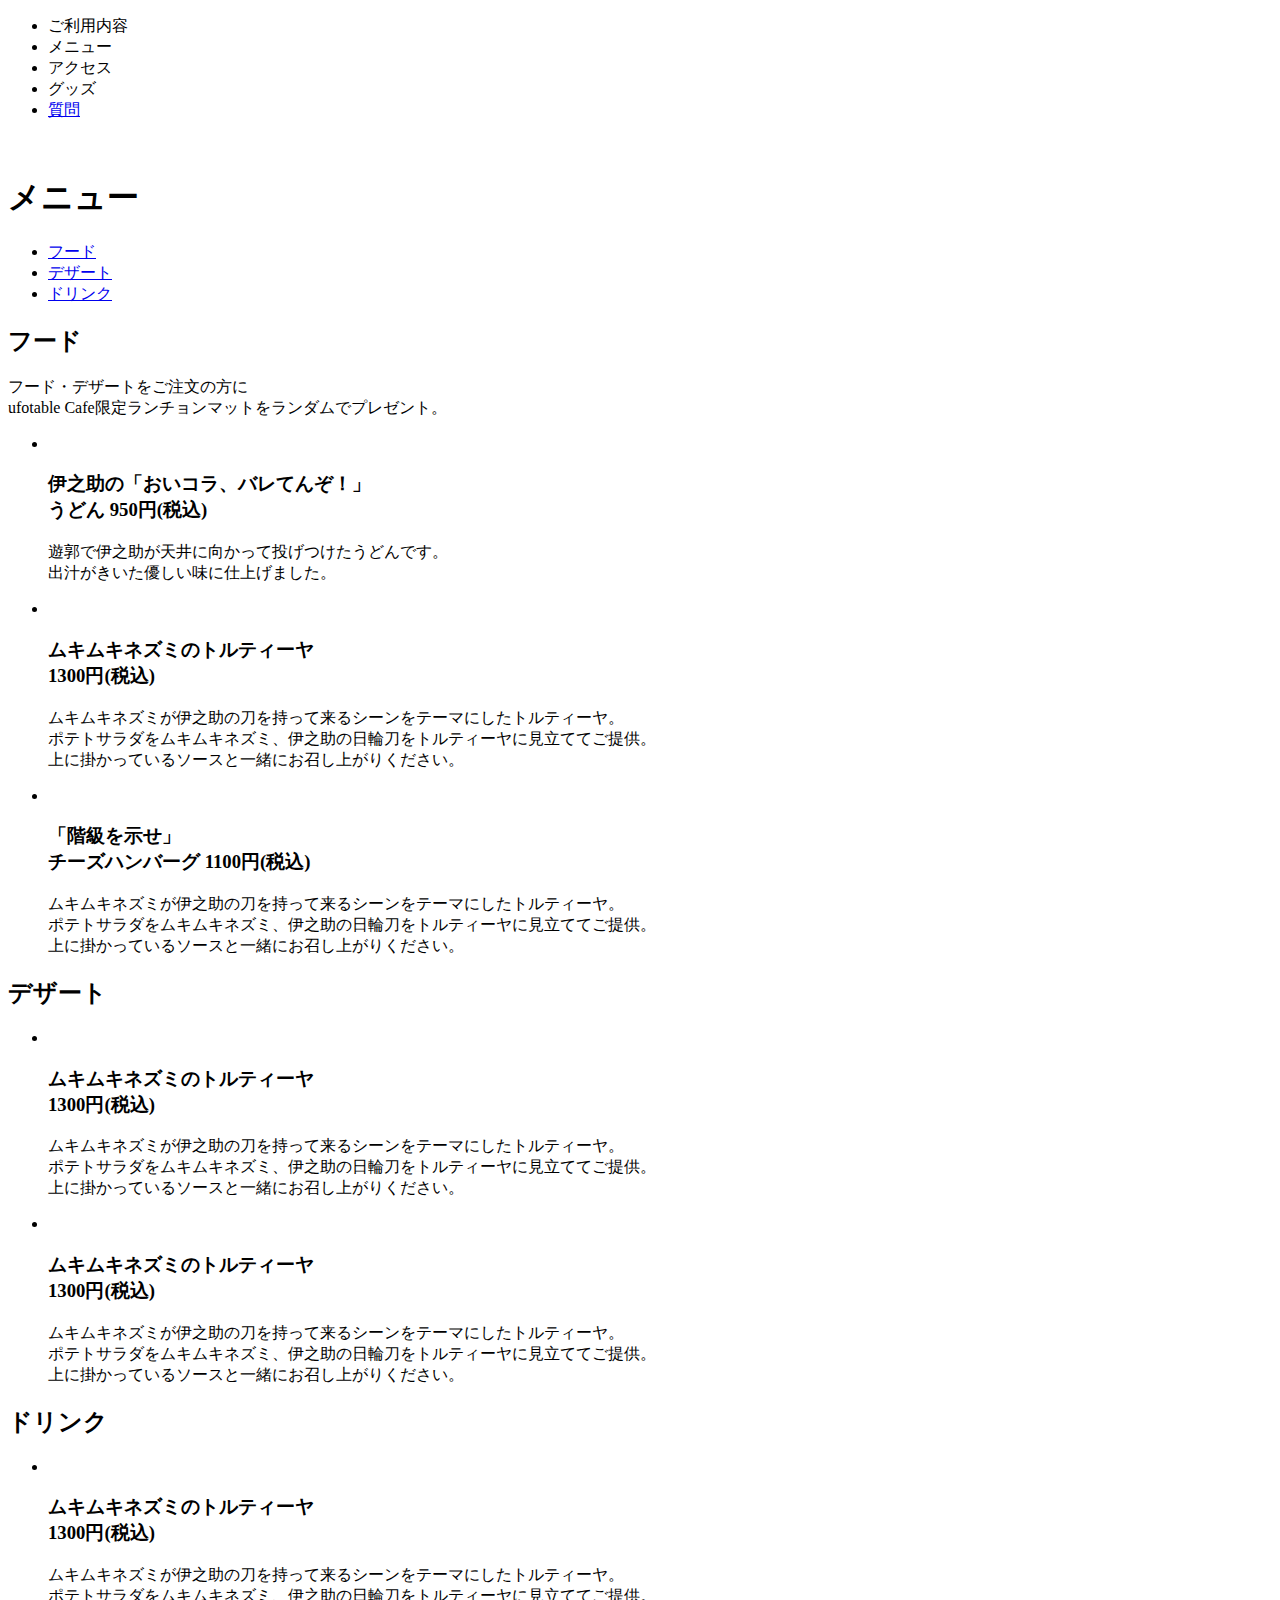
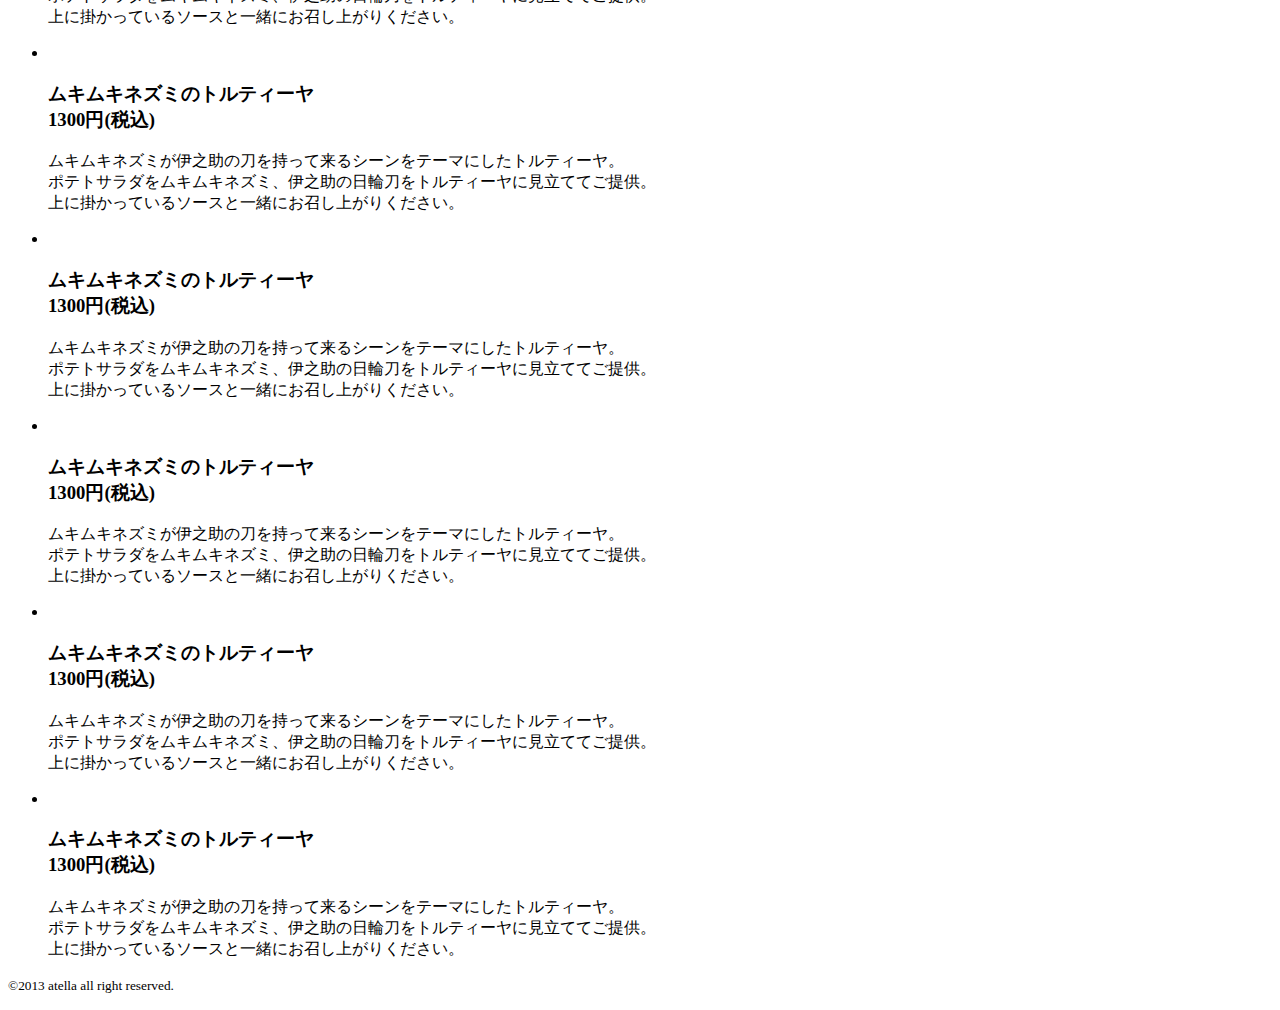
==== index-2.html @ 1c726231 "Create index-2.html" ====
<!DOCTYPE html>
<html lang="ja">
<head>
    <meta charset="UTF-8">
    <meta http-equiv="X-UA-Compatible" content="IE=edge">
    <meta name="viewport" content="width=device-width, initial-scale=1.0">
    <title>メニュー</title>
    <link rel="stylesheet" href="style-2.css">
</head>
<body>
    <main>
        <header>
            <nav>
            <ul class="nav_ul">
                <li>ご利用内容</li>
                <li>メニュー</li>
                <li>アクセス</li>
                <li>グッズ</li>
                <li><a href="index-3.html" target="_blank">質問</a></li>
            </ul>
        </nav>
        </header>
        <section>
            <img src="images/menu_top.jpeg" width="" height="" alt="">
        </section>
        <section>
            <h1>メニュー</h1>

            <div class="wrapper">
                <ul class="tab">
                  <li><a href="#food">フード</a></li>
                  <li><a href="#dessert">デザート</a></li>
                  <li><a href="#drink">ドリンク</a></li>
                </ul>
              
                  <div id="food" class="area">
                    <h2>フード</h2>
                    <p class="food_content">フード・デザートをご注文の方に<br>ufotable Cafe限定ランチョンマットをランダムでプレゼント。</p>
                    <ul class="menu">
                        <div class="back">
                      <li><img src="images/food_1.png" width="" height="" alt=""></li>
                      <h3>伊之助の「おいコラ、バレてんぞ！」<br>うどん 950円(税込)</h3>
                      <p>
                        遊郭で伊之助が天井に向かって投げつけたうどんです。<br>
                        出汁がきいた優しい味に仕上げました。
                        </p>
                    </div>
                    <div class="back">
                      <li><img src="images/food_2.png" width="" height="" alt=""></li>
                      <h3>ムキムキネズミのトルティーヤ<br>1300円(税込)</h3>
                      <p>
                        ムキムキネズミが伊之助の刀を持って来るシーンをテーマにしたトルティーヤ。<br>
                        ポテトサラダをムキムキネズミ、伊之助の日輪刀をトルティーヤに見立ててご提供。<br>
                        上に掛かっているソースと一緒にお召し上がりください。</p>
                    </div>
                    <div class="back">
                        <li><img src="images/food_3.png" width="" height="" alt=""></li>
                        <h3>「階級を示せ」<br>チーズハンバーグ 1100円(税込)</h3>
                        <p>
                          ムキムキネズミが伊之助の刀を持って来るシーンをテーマにしたトルティーヤ。<br>
                          ポテトサラダをムキムキネズミ、伊之助の日輪刀をトルティーヤに見立ててご提供。<br>
                          上に掛かっているソースと一緒にお召し上がりください。</p>
                      </div>
                     
                    </ul>
                    
                  <!--/area--></div>
                  <div id="dessert" class="area">
                    <h2>デザート</h2>
                    <ul class="menu">
                        <div class="back">
                            <li><img src="images/desseert_1.png" width="" height="" alt=""></li>
                            <h3>ムキムキネズミのトルティーヤ<br>1300円(税込)</h3>
                            <p>
                              ムキムキネズミが伊之助の刀を持って来るシーンをテーマにしたトルティーヤ。<br>
                              ポテトサラダをムキムキネズミ、伊之助の日輪刀をトルティーヤに見立ててご提供。<br>
                              上に掛かっているソースと一緒にお召し上がりください。</p>
                          </div>
                          <div class="back">
                            <li><img src="images/dessert_2.png" width="" height="" alt=""></li>
                            <h3>ムキムキネズミのトルティーヤ<br>1300円(税込)</h3>
                            <p>
                              ムキムキネズミが伊之助の刀を持って来るシーンをテーマにしたトルティーヤ。<br>
                              ポテトサラダをムキムキネズミ、伊之助の日輪刀をトルティーヤに見立ててご提供。<br>
                              上に掛かっているソースと一緒にお召し上がりください。</p>
                          </div>


                    </ul>
                  <!--/area--></div>
                  <div id="drink" class="area">
                    <h2>ドリンク</h2>
                    <ul class="menu">
                    <div class="back">
                        <li><img src="images/drink_1.png" width="" height="" alt=""></li>
                        <h3>ムキムキネズミのトルティーヤ<br>1300円(税込)</h3>
                        <p>
                          ムキムキネズミが伊之助の刀を持って来るシーンをテーマにしたトルティーヤ。<br>
                          ポテトサラダをムキムキネズミ、伊之助の日輪刀をトルティーヤに見立ててご提供。<br>
                          上に掛かっているソースと一緒にお召し上がりください。</p>
                      </div>
                      <div class="back">
                      <li><img src="images/drink_2.png" width="" height="" alt=""></li>
                      <h3>ムキムキネズミのトルティーヤ<br>1300円(税込)</h3>
                      <p>
                        ムキムキネズミが伊之助の刀を持って来るシーンをテーマにしたトルティーヤ。<br>
                        ポテトサラダをムキムキネズミ、伊之助の日輪刀をトルティーヤに見立ててご提供。<br>
                        上に掛かっているソースと一緒にお召し上がりください。</p>
                    </div>
                    <div class="back">
                    <li><img src="images/drink_3.png" width="" height="" alt=""></li>
                    <h3>ムキムキネズミのトルティーヤ<br>1300円(税込)</h3>
                    <p>
                      ムキムキネズミが伊之助の刀を持って来るシーンをテーマにしたトルティーヤ。<br>
                      ポテトサラダをムキムキネズミ、伊之助の日輪刀をトルティーヤに見立ててご提供。<br>
                      上に掛かっているソースと一緒にお召し上がりください。</p>
                  </div>
                  </ul>
                  <ul class="menu">
                  <div class="back">
                  <li><img src="images/drink_4.png" width="" height="" alt=""></li>
                  <h3>ムキムキネズミのトルティーヤ<br>1300円(税込)</h3>
                  <p>
                    ムキムキネズミが伊之助の刀を持って来るシーンをテーマにしたトルティーヤ。<br>
                    ポテトサラダをムキムキネズミ、伊之助の日輪刀をトルティーヤに見立ててご提供。<br>
                    上に掛かっているソースと一緒にお召し上がりください。</p>
                </div>
                <div class="back">
                <li><img src="images/drink_5.png" width="" height="" alt=""></li>
                <h3>ムキムキネズミのトルティーヤ<br>1300円(税込)</h3>
                <p>
                  ムキムキネズミが伊之助の刀を持って来るシーンをテーマにしたトルティーヤ。<br>
                  ポテトサラダをムキムキネズミ、伊之助の日輪刀をトルティーヤに見立ててご提供。<br>
                  上に掛かっているソースと一緒にお召し上がりください。</p>
              </div>
              <div class="back">
                <li><img src="images/drink_6.png" width="" height="" alt=""></li>
                <h3>ムキムキネズミのトルティーヤ<br>1300円(税込)</h3>
                <p>
                  ムキムキネズミが伊之助の刀を持って来るシーンをテーマにしたトルティーヤ。<br>
                  ポテトサラダをムキムキネズミ、伊之助の日輪刀をトルティーヤに見立ててご提供。<br>
                  上に掛かっているソースと一緒にお召し上がりください。</p>
              </div>
            </ul>
                      </ul>
                    </ul>
                  <!--/area--></div>
              <!--wrapper--></div>
            </section>

            <footer>
                <p><small>&copy;2013 atella all right reserved.</small></p>
               
            </footer>
          
          
          
          
    </main>
    
</body>
<script src="https://ajax.googleapis.com/ajax/libs/jquery/3.3.1/jquery.min.js"></script>
          <script src="index.js"></script>
</html>
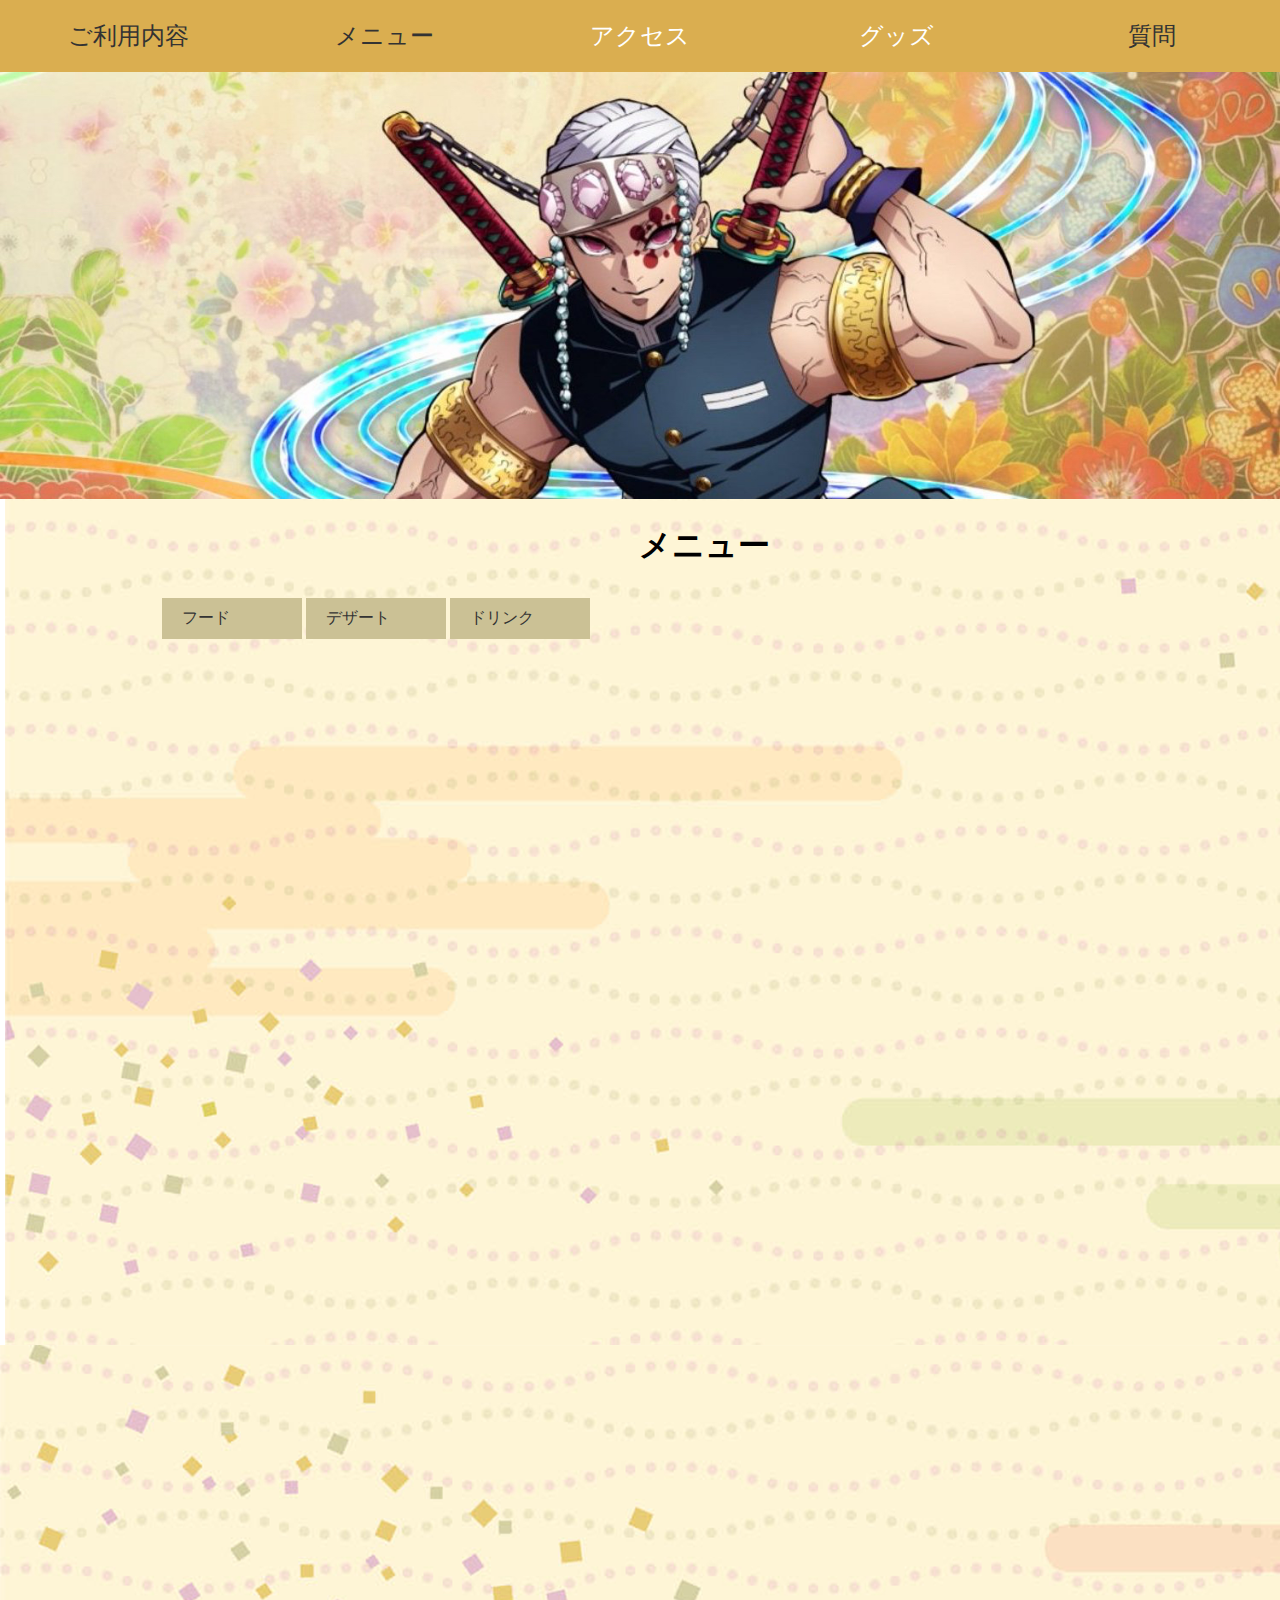
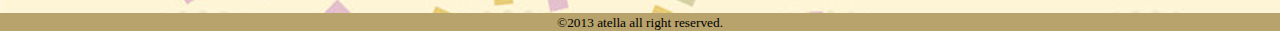
==== commit 6c401b1f: "Update index-2.html" ====
--- a/index-2.html
+++ b/index-2.html
@@ -12,11 +12,11 @@
         <header>
             <nav>
             <ul class="nav_ul">
-                <li>ご利用内容</li>
-                <li>メニュー</li>
+                <li><a href="index.html">ご利用内容</a></li>
+                <li><a href="index-2.html">メニュー</a></li>
                 <li>アクセス</li>
                 <li>グッズ</li>
-                <li><a href="index-3.html" target="_blank">質問</a></li>
+                <li><a href="index-3.html"">質問</a></li>
             </ul>
         </nav>
         </header>
--- a/style-2.css
+++ b/style-2.css
@@ -0,0 +1,186 @@
+@charset "UTF8";
+
+body,p,ul,li,h1.h3,h2{
+    margin: 0;
+    padding: 0;
+}
+img{
+    width: 100%;
+}
+
+body{
+    background-image: url(images/bg_img.png);
+}
+
+/*-----------------------------------ヘッダー-----------------------------------------*/
+nav li{
+
+    font-size: 1.5rem;
+    color: #fff;
+    list-style-type: none;
+    text-align: center;
+    background-color: #daae50;
+    font-family: serif;
+    width: calc(100% / 5);
+    padding: 20px; 
+}
+.nav_ul{
+    
+    display: flex;
+    text-align: center;
+
+}
+
+/*----------------------------------------タブメニュー-----------------------------------------*/
+
+.menu img{
+    width: 20vw;
+    margin-left: 2vw;
+}
+
+.food{
+    text-align: center;
+    font-size: 50px;
+}
+
+
+
+.food_content{
+    text-align: center; 
+   font-size: 1.3rem;
+    margin-left: 3vw;
+    padding: 10px;
+    color: #fff;
+}
+
+.menu{
+    display: flex;
+}
+h1{
+    text-align: center;
+    margin-left: 10vw;
+    font-family: serif;
+
+}
+
+h2{
+    text-align: center;
+    margin-left: 10vw;
+    font-family: serif;
+
+}
+
+h3{
+    font-size: 1.2rem; 
+    text-align: center;
+    margin-left: 3vw;
+    font-family: serif;
+
+    
+    
+}
+
+.menu p{
+ 
+    width: 22vw;
+    margin-left: 4vw;
+}
+
+.back{
+    text-align: center;
+    background-color: #fff;
+   margin: 0 auto;
+   height: 80vh;
+   width: 30vw;
+   font-family: serif;
+     
+}
+
+  /*tabの形状*/
+.tab{
+    display: flex;
+    flex-wrap: wrap;
+  }
+  .tab ul{
+      width: 100px;
+  }
+  .tab li a{
+    display: block;
+    background: rgb(203, 193, 149);
+    margin:0 2px;
+    padding:10px 20px;
+    width: 100px;
+  }
+  /*liにactiveクラスがついた時の形状*/
+  
+  
+  /*エリアの表示非表示と形状*/
+  .area {
+    display: none;/*はじめは非表示*/
+    opacity: 0;/*透過0*/
+    background: rgb(203, 193, 149);
+    padding:50px;
+    width: 80vw;
+    margin-left: -8vw;
+    border-radius: 5px;
+  }
+  
+  /*areaにis-activeというクラスがついた時の形状*/
+  .area.is-active {
+      display: block;/*表示*/
+      animation-name: displayAnime;/*ふわっと表示させるためのアニメーション*/
+      animation-duration: 2s;
+      animation-fill-mode: forwards;
+  }
+  
+  @keyframes displayAnime{
+    from {
+      opacity: 0;
+    }
+    to {
+      opacity: 1;
+    }
+  }
+
+
+
+
+
+/*========= レイアウトのためのCSS ===============*/
+
+
+  
+  ul{
+    list-style:none;
+  }
+  
+  a{
+    color:#333;
+    text-decoration: none;
+  }
+  
+  .wrapper{
+    width:100%;
+    max-width: 960px;
+    margin:30px auto;
+   
+  }
+  
+  .area h2{
+    font-size:1.3rem;
+    margin:0 0 20px 10px;
+  }
+  
+  .area li{
+    padding: 20px; 
+    border-bottom: 1px solid #ddd;
+  }
+
+
+  /*------------------------フッター-----------------------------*/
+  footer{
+    background-color: rgb(184, 163, 108);
+}
+footer p{
+    text-align: center;
+}
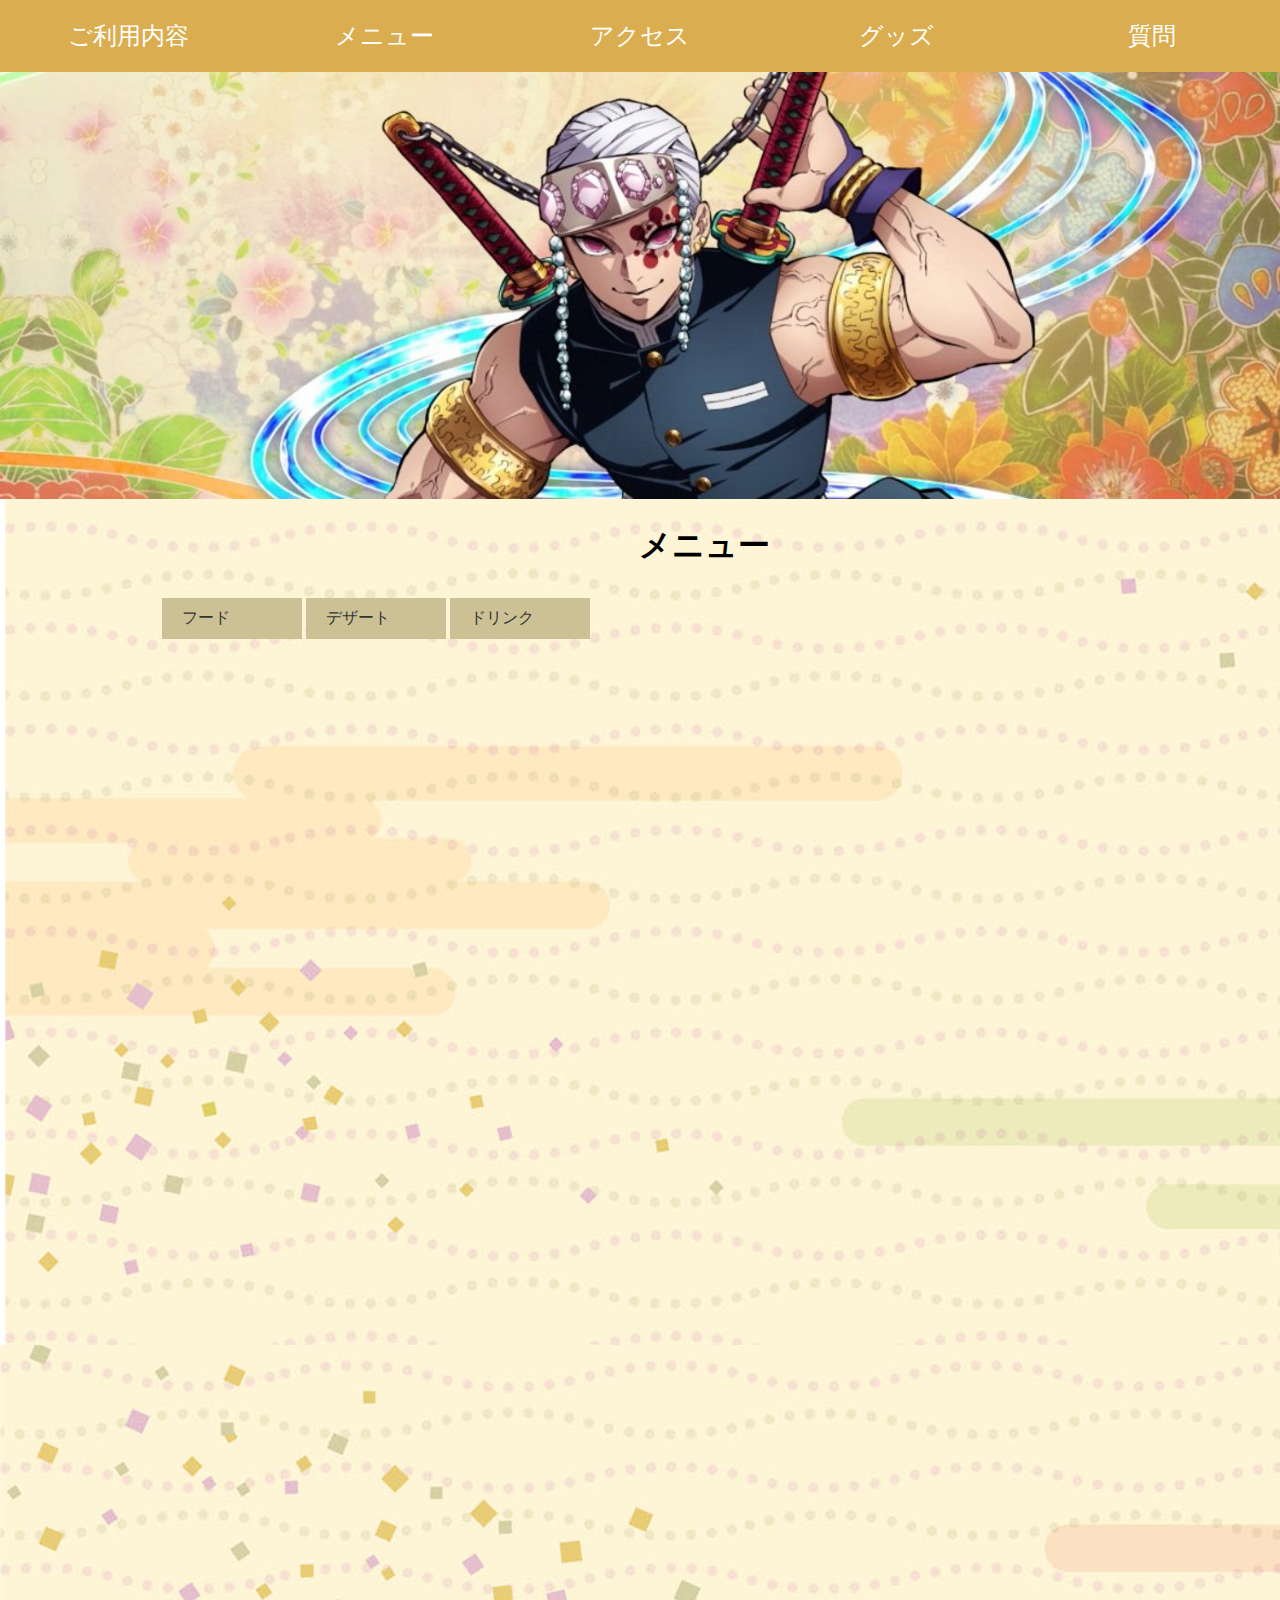
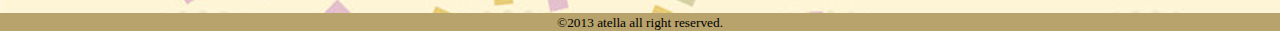
==== commit 2c2c366d: "Update index-2.html" ====
--- a/index-2.html
+++ b/index-2.html
@@ -41,7 +41,7 @@
                       <li><img src="images/food_1.png" width="" height="" alt=""></li>
                       <h3>伊之助の「おいコラ、バレてんぞ！」<br>うどん 950円(税込)</h3>
                       <p>
-                        遊郭で伊之助が天井に向かって投げつけたうどんです。<br>
+                        遊郭で伊之助が天井に向かって投げつけたうどんです。
                         出汁がきいた優しい味に仕上げました。
                         </p>
                     </div>
@@ -93,53 +93,45 @@
                     <ul class="menu">
                     <div class="back">
                         <li><img src="images/drink_1.png" width="" height="" alt=""></li>
-                        <h3>ムキムキネズミのトルティーヤ<br>1300円(税込)</h3>
+                        <h3>竈門炭治郎<br>612円(税込)</h3>
                         <p>
-                          ムキムキネズミが伊之助の刀を持って来るシーンをテーマにしたトルティーヤ。<br>
-                          ポテトサラダをムキムキネズミ、伊之助の日輪刀をトルティーヤに見立ててご提供。<br>
-                          上に掛かっているソースと一緒にお召し上がりください。</p>
+                    　　　　　　　　　　　　チョコレートプリン×コーヒー×ミルク<br>
+　　　　　　　　　　　　　　　　　　　　　　　　　　　　　　　　　　　　　　　　　　　　　　　　　　　　鬼殺隊士として成長する炭治郎をイメージしたドリンク。全体的な甘さは控えめですが、<br>
+                    下に沈んだチョコレートプリンの仄かな甘みで炭治郎の優しさを表現しています。</p>
                       </div>
                       <div class="back">
                       <li><img src="images/drink_2.png" width="" height="" alt=""></li>
-                      <h3>ムキムキネズミのトルティーヤ<br>1300円(税込)</h3>
+                      <h3>我妻善逸<br>612円(税込)</h3>
                       <p>
-                        ムキムキネズミが伊之助の刀を持って来るシーンをテーマにしたトルティーヤ。<br>
-                        ポテトサラダをムキムキネズミ、伊之助の日輪刀をトルティーヤに見立ててご提供。<br>
-                        上に掛かっているソースと一緒にお召し上がりください。</p>
+                    コーンペースト×ミルク<br>
+                    善逸をイメージした、羽織や髪の色を表現した黄色を基調とした<br>ドリンクとなっています。
+                      </p>
                     </div>
                     <div class="back">
                     <li><img src="images/drink_3.png" width="" height="" alt=""></li>
-                    <h3>ムキムキネズミのトルティーヤ<br>1300円(税込)</h3>
+                    <h3>嘴平伊之助<br>612円(税込)</h3>
                     <p>
-                      ムキムキネズミが伊之助の刀を持って来るシーンをテーマにしたトルティーヤ。<br>
-                      ポテトサラダをムキムキネズミ、伊之助の日輪刀をトルティーヤに見立ててご提供。<br>
-                      上に掛かっているソースと一緒にお召し上がりください。</p>
+                    ほうじ茶×アーモンドナッツ<br>伊之助をイメージしたホットドリンク。<br>山の王が大事にしているどんぐりを模したナッツを添えています。</p>
                   </div>
                   </ul>
                   <ul class="menu">
                   <div class="back">
                   <li><img src="images/drink_4.png" width="" height="" alt=""></li>
-                  <h3>ムキムキネズミのトルティーヤ<br>1300円(税込)</h3>
+                  <h3>宇髄天元<br>612円(税込)</h3>
                   <p>
-                    ムキムキネズミが伊之助の刀を持って来るシーンをテーマにしたトルティーヤ。<br>
-                    ポテトサラダをムキムキネズミ、伊之助の日輪刀をトルティーヤに見立ててご提供。<br>
-                    上に掛かっているソースと一緒にお召し上がりください。</p>
+                    ヨーグルトドリンク×なしジュース×金箔<br>「音柱」・宇髄天元をイメージしたドリンク。髪色やメイクを表現した色味に、<br>金箔を散らしたド派手なドリンクです。</p>
                 </div>
                 <div class="back">
                 <li><img src="images/drink_5.png" width="" height="" alt=""></li>
-                <h3>ムキムキネズミのトルティーヤ<br>1300円(税込)</h3>
+                <h3>堕姫<br>612円(税込)</h3>
                 <p>
-                  ムキムキネズミが伊之助の刀を持って来るシーンをテーマにしたトルティーヤ。<br>
-                  ポテトサラダをムキムキネズミ、伊之助の日輪刀をトルティーヤに見立ててご提供。<br>
-                  上に掛かっているソースと一緒にお召し上がりください。</p>
+                 梅シロップ×乳酸菌飲料×食用花<br>上弦の陸である堕姫をイメージしたドリンク。白い肌に浮かぶ花の模様や、<br>自由自在に操る帯を表現した装飾になっています。</p>
               </div>
               <div class="back">
                 <li><img src="images/drink_6.png" width="" height="" alt=""></li>
-                <h3>ムキムキネズミのトルティーヤ<br>1300円(税込)</h3>
+                <h3>梅 612円<br>(税込)</h3>
                 <p>
-                  ムキムキネズミが伊之助の刀を持って来るシーンをテーマにしたトルティーヤ。<br>
-                  ポテトサラダをムキムキネズミ、伊之助の日輪刀をトルティーヤに見立ててご提供。<br>
-                  上に掛かっているソースと一緒にお召し上がりください。</p>
+                  梅シロップ×レモンシロップ×ソーダ×ミント<br>幼い頃から綺麗な顔をしていた梅を、透明感のある見た目で表現しました。<br>酸味の中に仄かな甘さのあるドリンクです。</p>
               </div>
             </ul>
                       </ul>
--- a/style-2.css
+++ b/style-2.css
@@ -31,6 +31,9 @@
 
 }
 
+.nav_ul a{
+    color: #fff;
+    text-decoration: none;}
 /*----------------------------------------タブメニュー-----------------------------------------*/
 
 .menu img{
